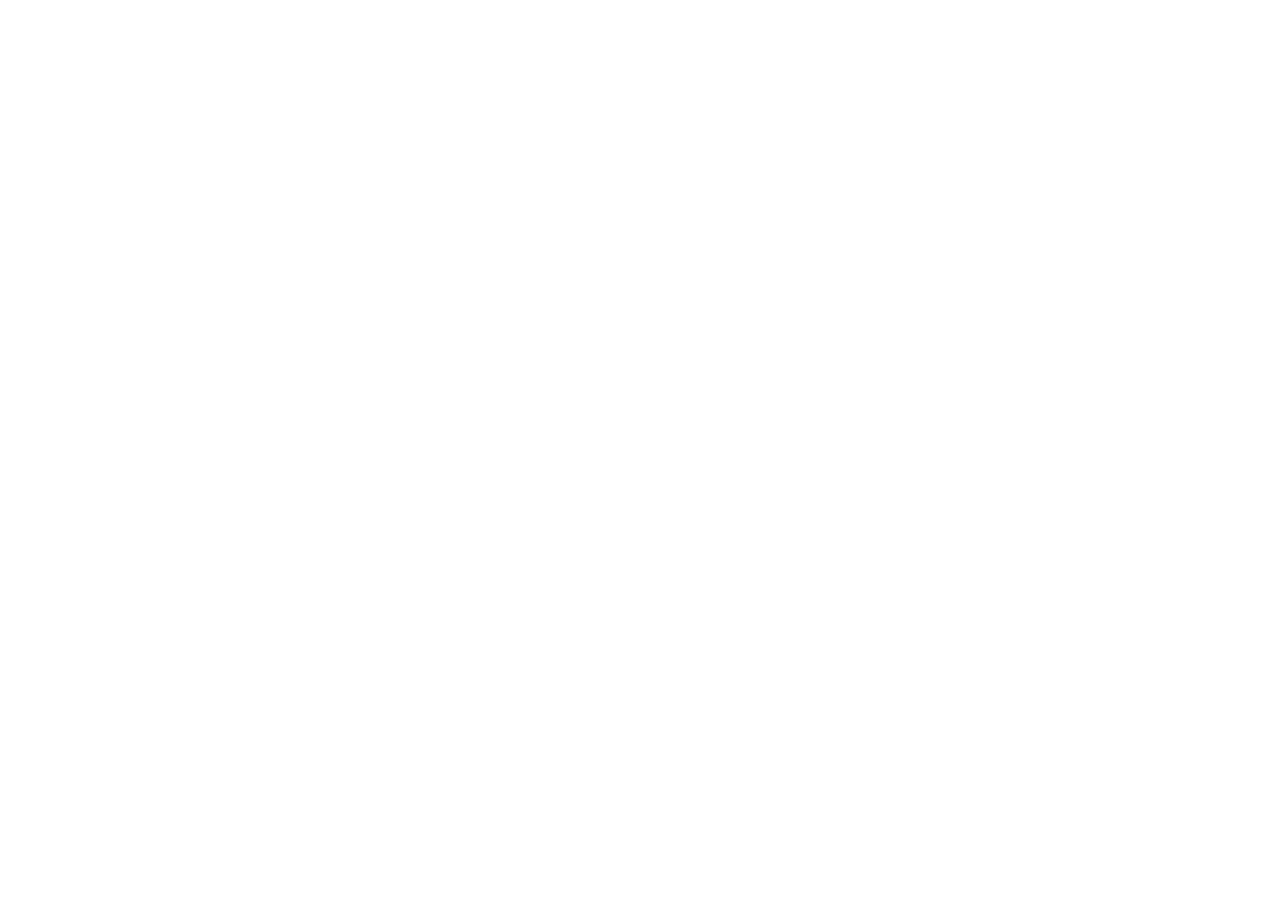
==== index.html @ cd881851 "initialize project" ====
<!DOCTYPE html>
<html lang="en">
  <head>
    <meta charset="UTF-8" />
    <meta http-equiv="X-UA-Compatible" content="IE=edge" />
    <meta name="viewport" content="width=device-width, initial-scale=1.0" />
    <link rel="stylesheet" href="style.css" />
    <script src="app.js" defer></script>
    <title>Document</title>
  </head>
  <body></body>
</html>
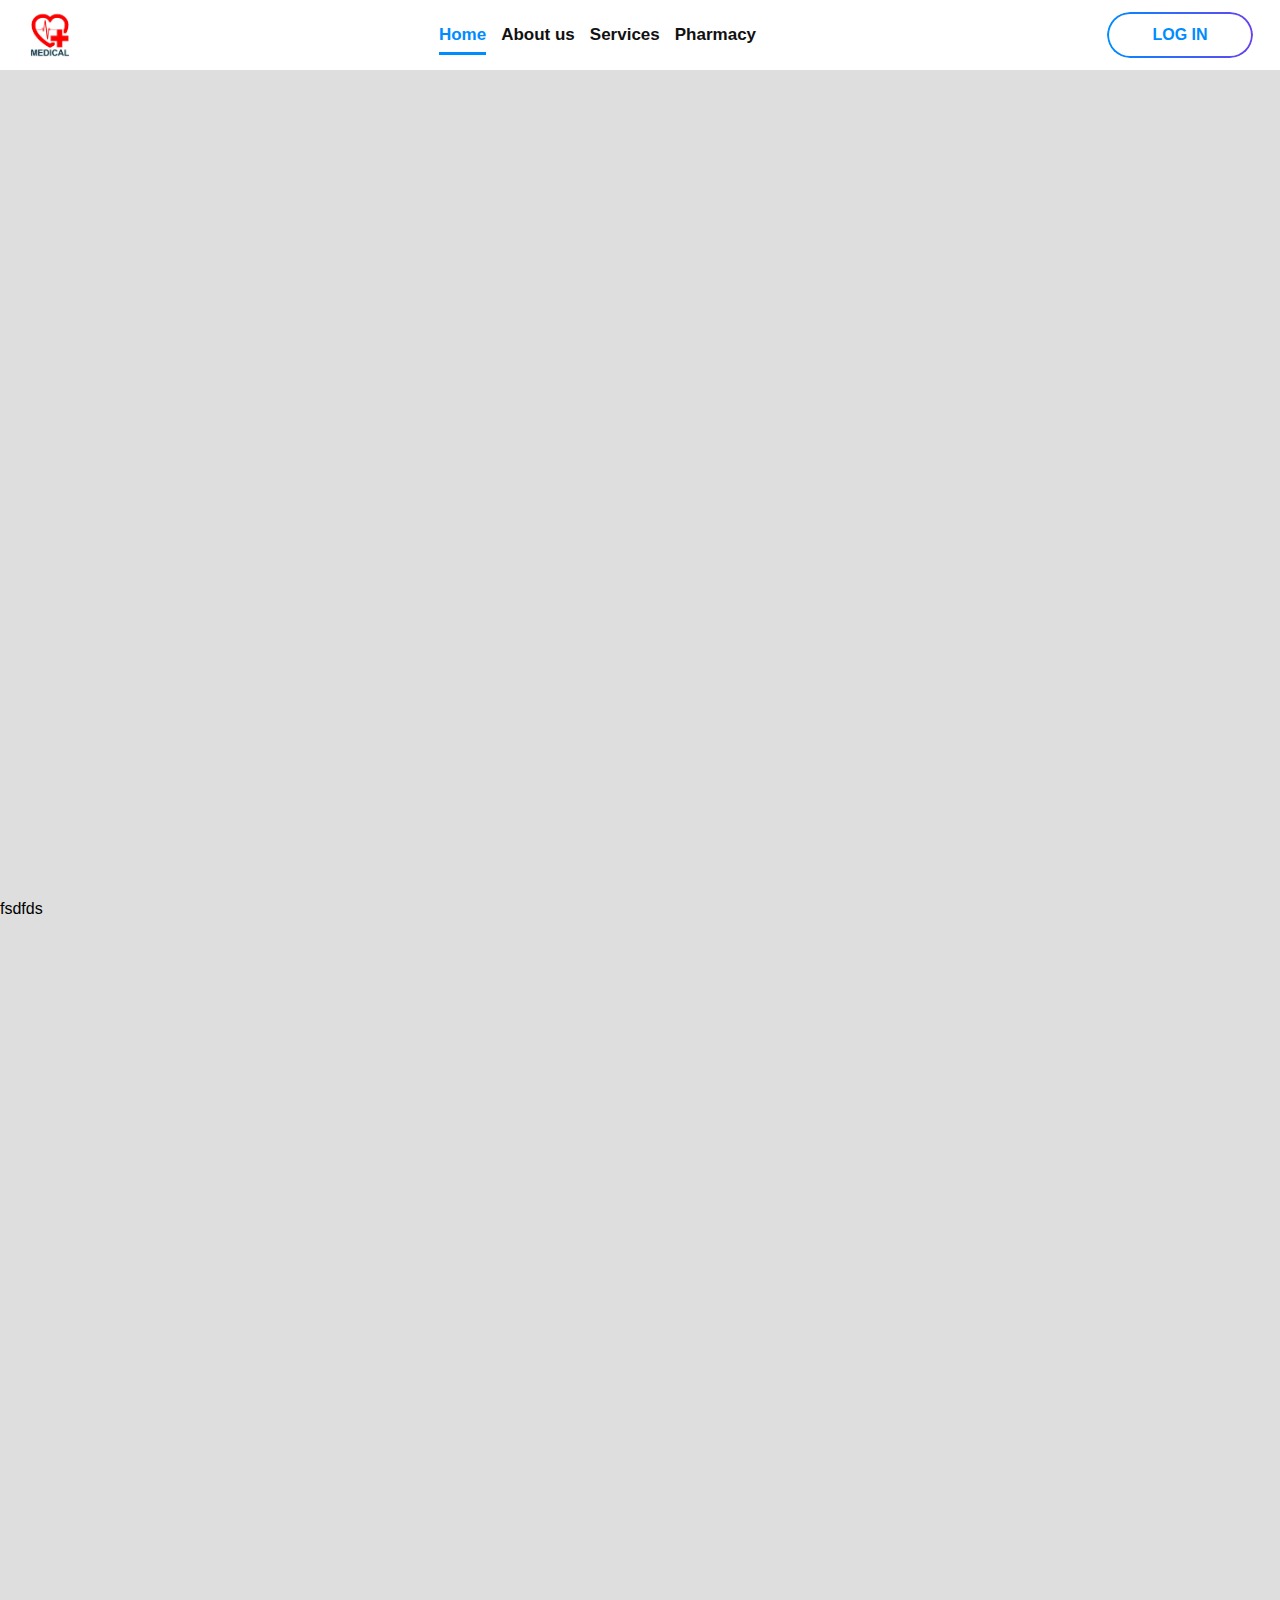
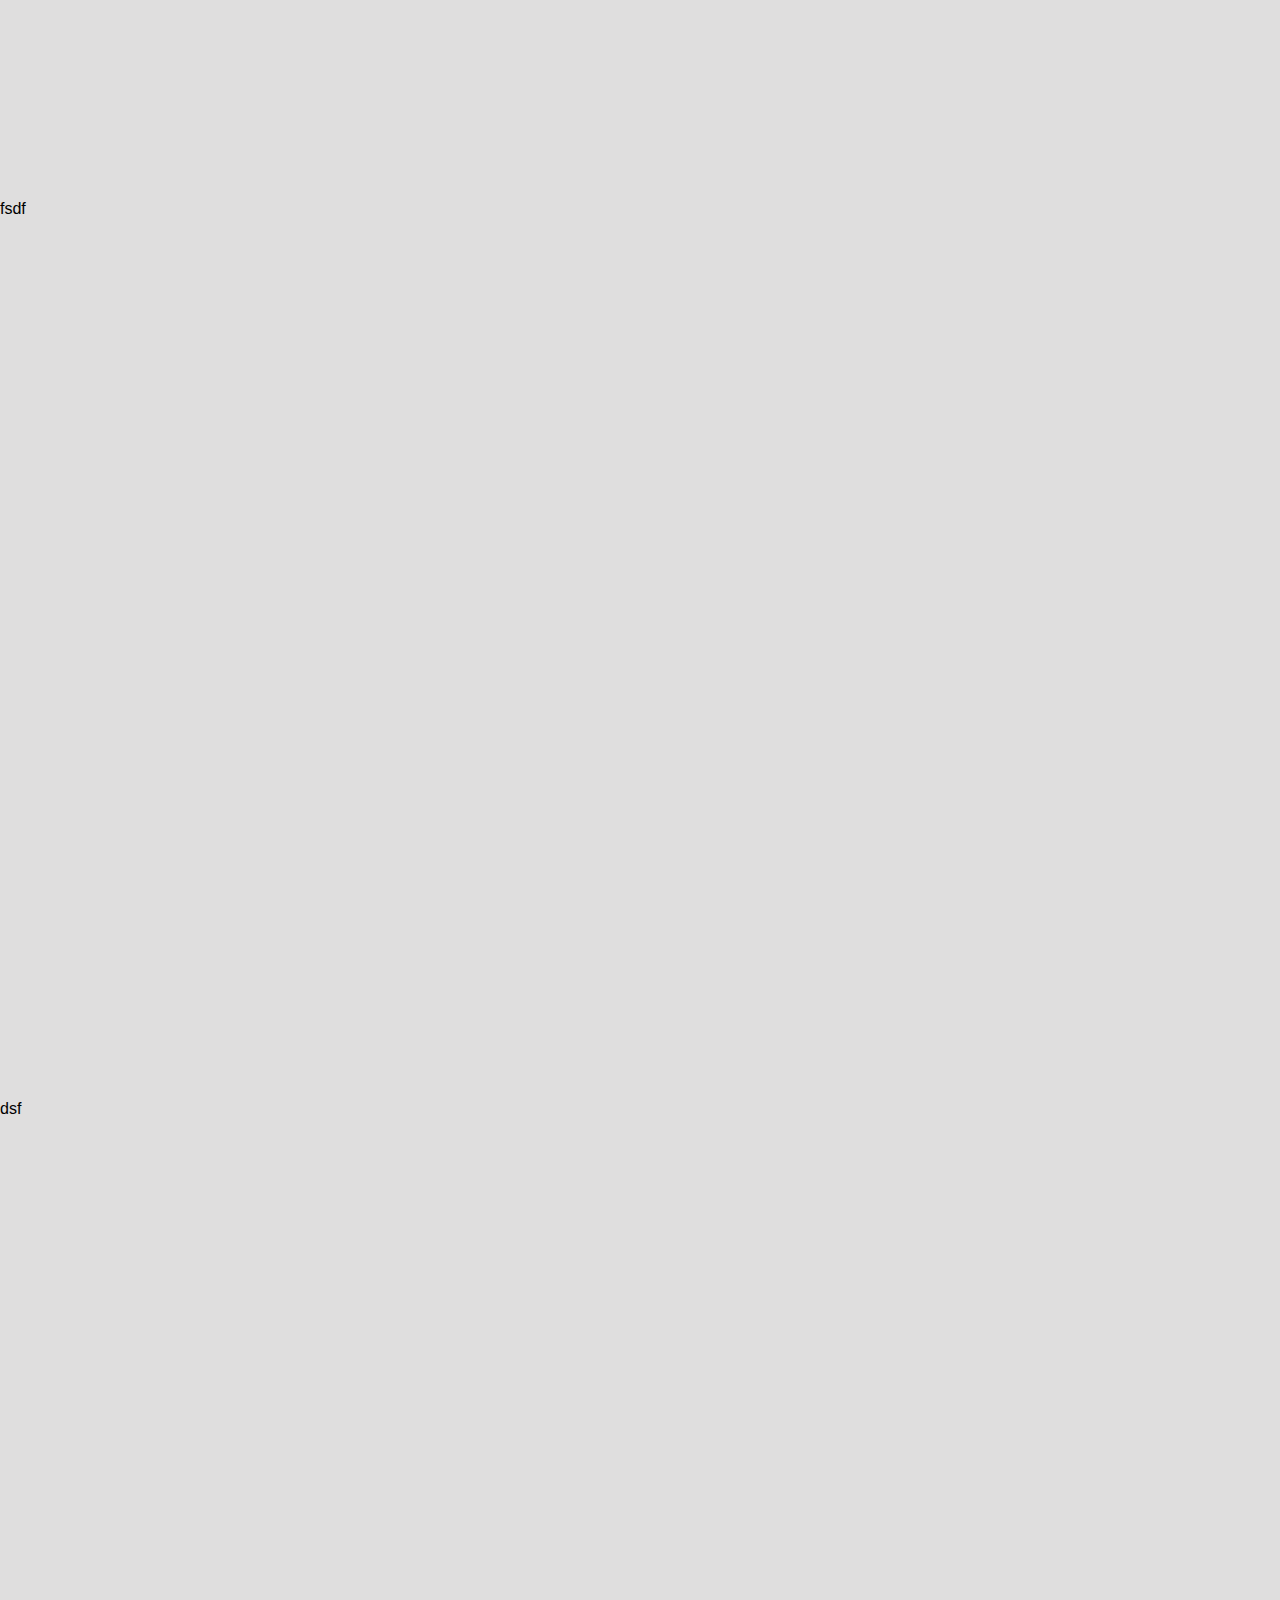
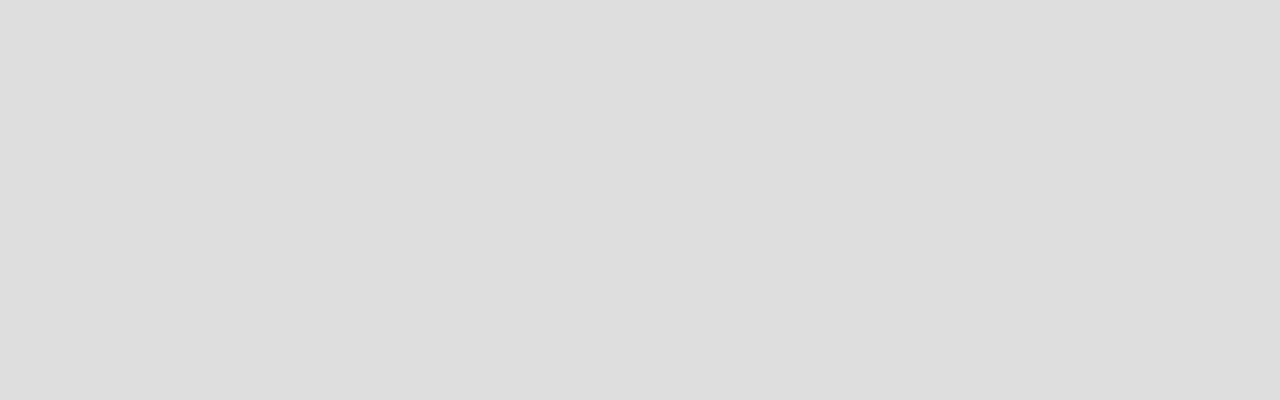
==== commit de40a6ee: "navbar completed" ====
--- a/index.html
+++ b/index.html
@@ -8,5 +8,26 @@
     <script src="app.js" defer></script>
     <title>Document</title>
   </head>
-  <body></body>
+  <body>
+    <header>
+      <nav class="nav_bar">
+        <div class="logo">
+          <img src="./src/images/logo.png" alt="" />
+        </div>
+        <ul id="nav_links">
+          <li class="nav_link active"><a href="#Home">Home</a></li>
+          <li class="nav_link"><a href="#About">About us</a></li>
+          <li class="nav_link"><a href="#services">Services</a></li>
+          <li class="nav_link"><a href="#pharmacy">Pharmacy</a></li>
+        </ul>
+        <div>
+          <button class="btn login">Log in</button>
+        </div>
+      </nav>
+    </header>
+    <section id="Home">fsdfssdf</section>
+    <section id="About">fsdfds</section>
+    <section id="services">fsdf</section>
+    <section id="pharmacy">dsf</section>
+  </body>
 </html>
--- a/style.css
+++ b/style.css
@@ -0,0 +1,186 @@
+:root {
+  --color-primary: #fff;
+  --bg-color: rgb(223, 222, 222);
+  --button-background-color: #008cff;
+}
+
+@import url("https://fonts.googleapis.com/css2?family=Poppins:ital,wght@0,100;0,200;0,300;0,400;0,500;0,600;0,900;1,100;1,200;1,300;1,500;1,900&family=Roboto:ital,wght@0,100;0,300;0,400;1,100;1,300;1,400&display=swap");
+
+* {
+  margin: 0;
+  padding: 0;
+  box-sizing: border-box;
+}
+html {
+  scroll-behavior: smooth;
+}
+body {
+  background-color: var(--bg-color);
+  font-family: "Poppins", sans-serif;
+}
+section {
+  height: 100vh;
+}
+a {
+  text-decoration: none;
+}
+a:focus {
+  color: var(--button-background-color);
+}
+.nav_bar {
+  display: flex;
+  align-items: center;
+  justify-content: space-between;
+  padding: 10px 25px;
+  position: fixed;
+  z-index: 100;
+  top: 0;
+  left: 0;
+  right: 0;
+  background: var(--color-primary);
+  height: 70px;
+}
+.logo {
+  width: 50px;
+  height: 50px;
+}
+
+.logo img {
+  width: 100%;
+  height: 100%;
+  object-fit: cover;
+}
+
+#nav_links {
+  display: flex;
+  list-style-type: none;
+}
+
+#nav_links li {
+  margin-left: 15px;
+  font-size: 17px;
+  font-weight: 600;
+  position: relative;
+}
+#nav_links li a {
+  color: #111;
+}
+#nav_links li a:focus {
+  color: #111;
+}
+#nav_links li::after {
+  content: "";
+  width: 100%;
+  height: 3px;
+  position: absolute;
+  bottom: -10px;
+  left: 0;
+  right: 0;
+  background: #008cff;
+  transform: scale(0);
+  transform-origin: center;
+  transition: all 350ms ease-in-out;
+}
+
+#nav_links li.active::after,
+#nav_links li:hover::after,
+#nav_links li:hover a,
+#nav_links li.active a {
+  transform: scale(1);
+  color: #008cff;
+}
+
+.btn {
+  display: block;
+  margin: 20px 0;
+  min-height: 50px;
+  padding: 13px 24px;
+  font-size: 16px;
+  line-height: 20px;
+  font-weight: bold;
+  text-transform: uppercase;
+  text-align: center;
+  border: none;
+  border-radius: 4px;
+  outline: none;
+  box-shadow: none;
+  background-color: transparent;
+  background-position: top center;
+  cursor: pointer;
+  transition: 0.3s ease-in-out;
+  transition-property: background, color;
+  width: 150px;
+}
+
+.login {
+  position: relative;
+  display: block;
+  color: var(--button-background-color);
+  border-radius: 26px;
+  box-sizing: border-box;
+  border: 2px solid transparent;
+  background-color: transparent;
+  background-clip: padding-box;
+  overflow: hidden;
+  z-index: 1;
+}
+.login::before {
+  content: "";
+  position: absolute;
+  left: 0;
+  top: 0;
+  bottom: 0;
+  right: 0;
+  border: 2px solid transparent;
+  background-image: linear-gradient(var(--color-primary), var(--color-primary)),
+    linear-gradient(90deg, var(--button-background-color), #6942ef);
+  background-clip: padding-box, border-box;
+  background-repeat: repeat-x;
+  background-size: calc(100% + 2px * 2) calc(100% + 2px * 2);
+  background-position: center;
+  border-radius: 26px;
+  z-index: -1;
+  transition: border-color 0.2s;
+}
+
+.login::after {
+  content: "";
+  position: absolute;
+  top: 50%;
+  left: 50%;
+  width: 70vmax;
+  height: 70vmax;
+  border-radius: 50%;
+  background-image: linear-gradient(
+    90deg,
+    var(--button-background-color),
+    #6942ef
+  );
+  transform-origin: center;
+  transform: translate(-50%, -50%) scale(0);
+  transition: transform 0.4s ease-in-out;
+  z-index: -1;
+}
+
+.login:hover {
+  color: var(--color-primary);
+}
+.login:hover::after {
+  transform: translate(-50%, -50%) scale(1);
+}
+
+.login:active {
+  color: #c3c4d5;
+}
+
+.login:focus::before {
+  border-color: #008cff;
+}
+
+/* responsive */
+
+@media screen and (max-width: 768px) {
+  #nav_links {
+    display: none;
+  }
+}
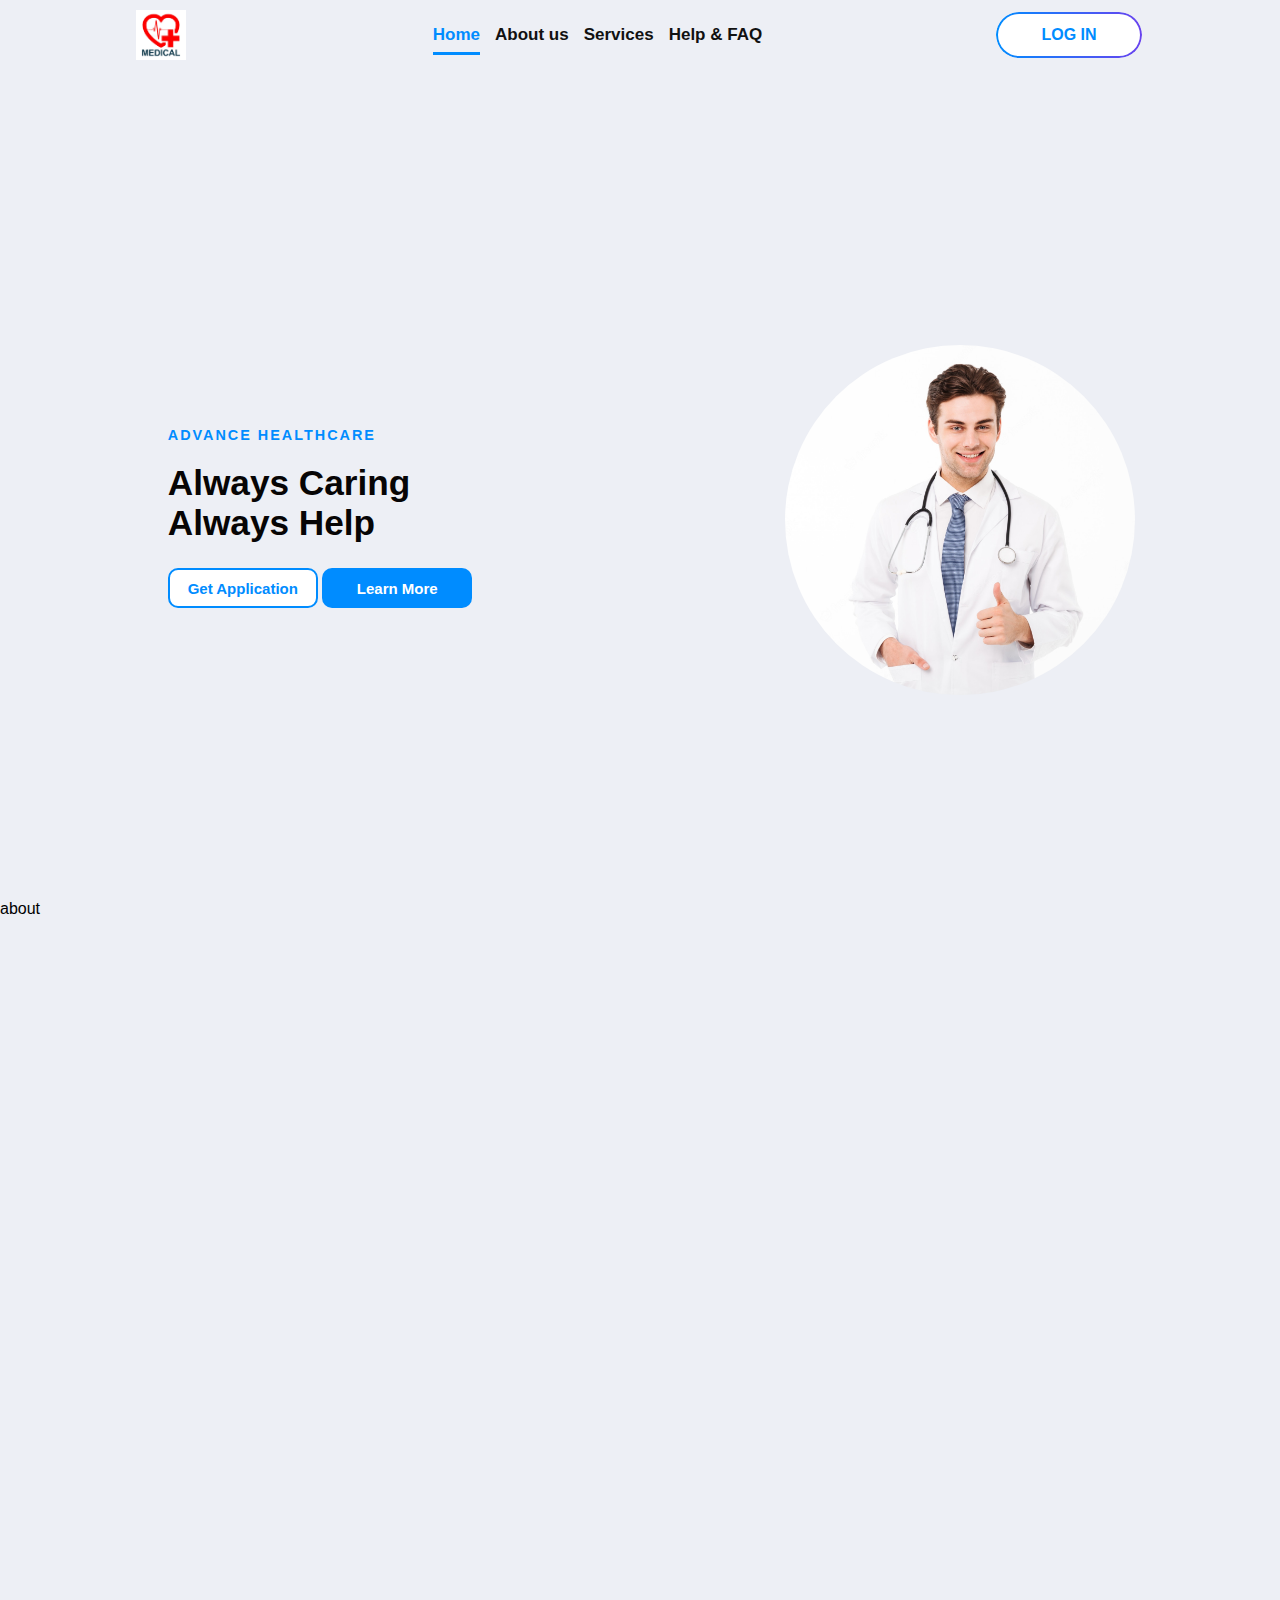
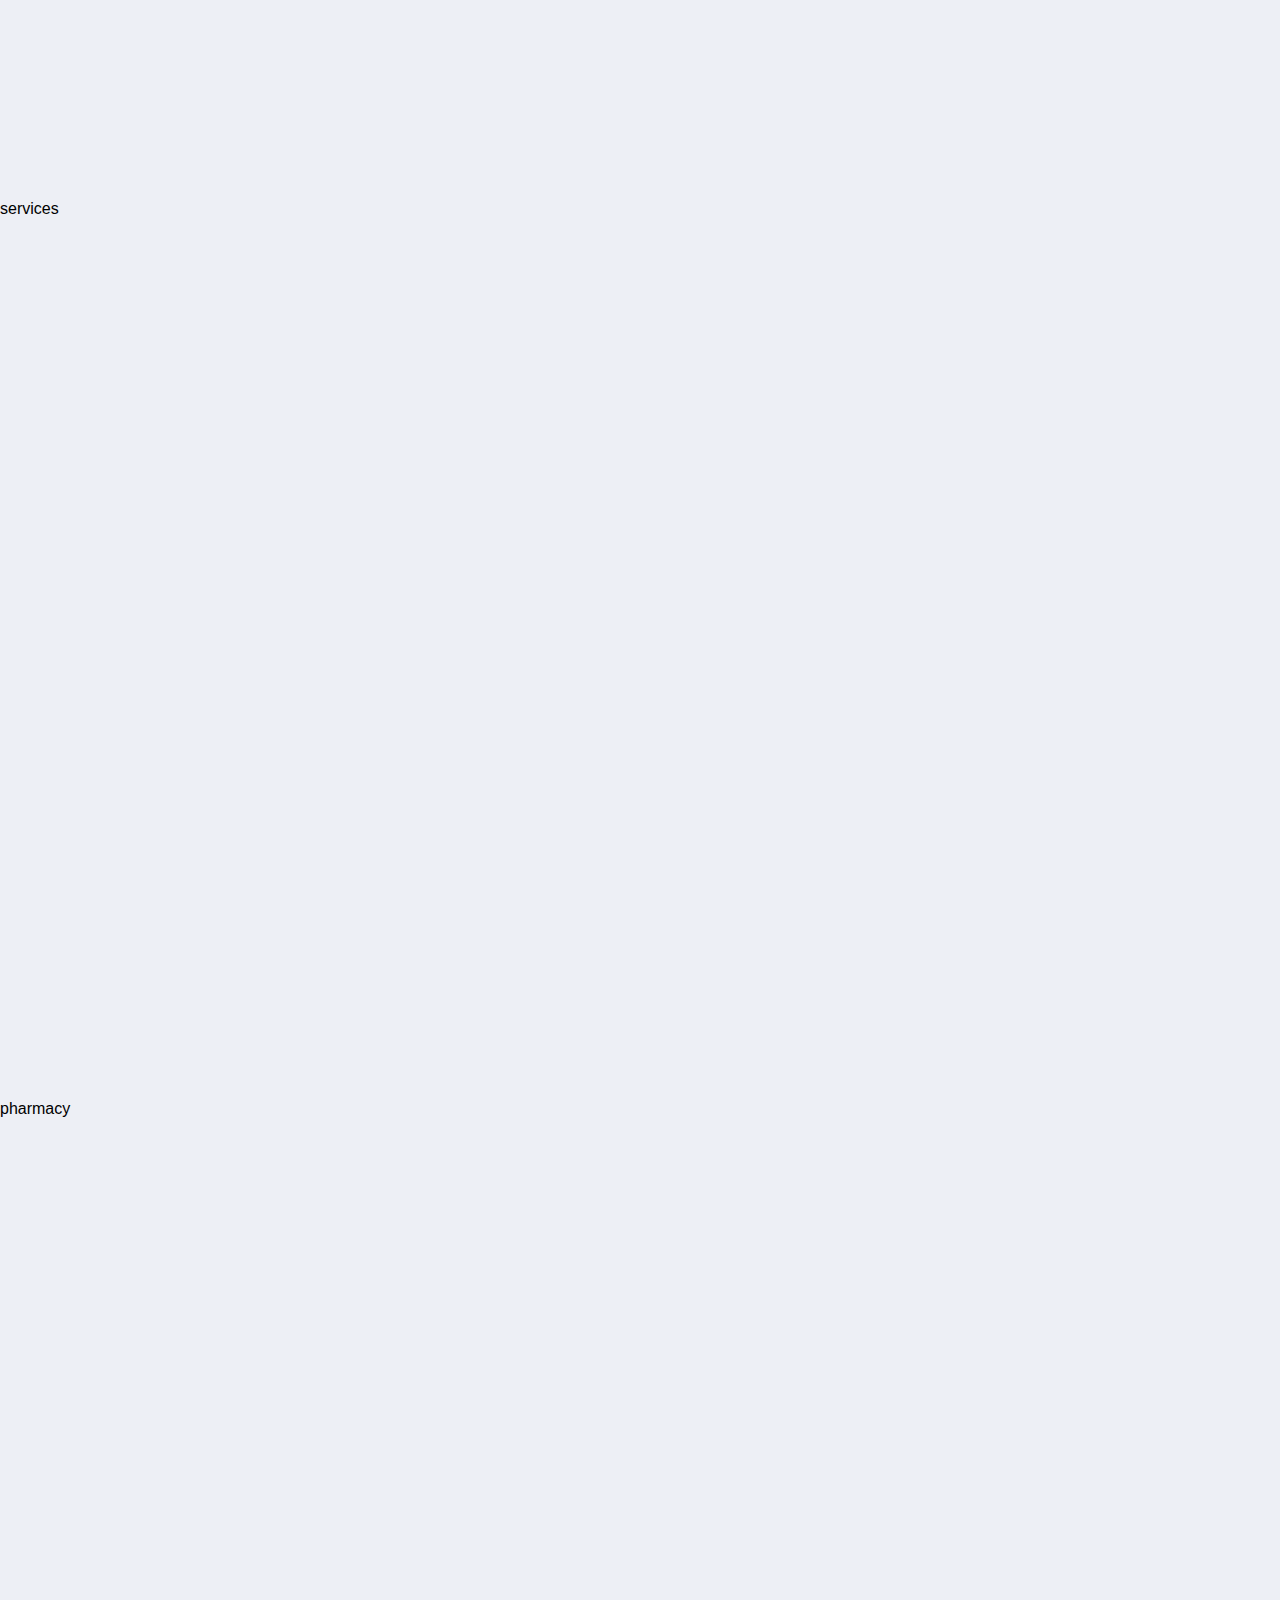
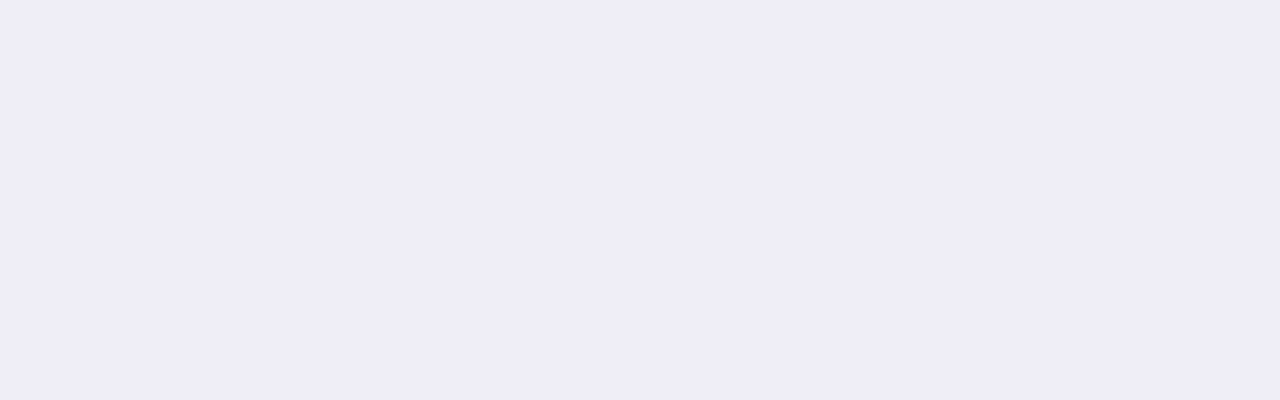
==== commit 1bcacb24: "sign in and sign up page added" ====
--- a/index.html
+++ b/index.html
@@ -9,25 +9,41 @@
     <title>Document</title>
   </head>
   <body>
-    <header>
+    <header id="home">
       <nav class="nav_bar">
         <div class="logo">
           <img src="./src/images/logo.png" alt="" />
         </div>
         <ul id="nav_links">
-          <li class="nav_link active"><a href="#Home">Home</a></li>
-          <li class="nav_link"><a href="#About">About us</a></li>
+          <li class="nav_link active"><a href="#home">Home</a></li>
+          <li class="nav_link"><a href="#about">About us</a></li>
           <li class="nav_link"><a href="#services">Services</a></li>
-          <li class="nav_link"><a href="#pharmacy">Pharmacy</a></li>
+          <li class="nav_link"><a href="#pharmacy">Help & FAQ</a></li>
         </ul>
-        <div>
-          <button class="btn login">Log in</button>
+
+        <a href="/src/sign-in/login.html" class="btn login">Log in</a>
+      </nav>
+      <section class="container">
+        <div class="container-left">
+          <div class="container-left-intro">
+            <h5>Advance Healthcare</h5>
+            <h2>
+              Always Caring <br />
+              Always Help
+            </h2>
+            <button class="btn get-application">Get Application</button>
+            <button class="btn">Learn More</button>
+          </div>
         </div>
-      </nav>
+        <div class="contianer-right">
+          <div class="doctor-img">
+            <img src="./src/images/male-doctor.jpg" alt="" />
+          </div>
+        </div>
+      </section>
     </header>
-    <section id="Home">fsdfssdf</section>
-    <section id="About">fsdfds</section>
-    <section id="services">fsdf</section>
-    <section id="pharmacy">dsf</section>
+    <section id="about">about</section>
+    <section id="services">services</section>
+    <section id="pharmacy">pharmacy</section>
   </body>
 </html>
--- a/style.css
+++ b/style.css
@@ -1,6 +1,6 @@
 :root {
   --color-primary: #fff;
-  --bg-color: rgb(223, 222, 222);
+  --bg-color: rgb(237, 239, 245);
   --button-background-color: #008cff;
 }
 
@@ -17,7 +17,23 @@
 body {
   background-color: var(--bg-color);
   font-family: "Poppins", sans-serif;
-}
+  width: 100%;
+}
+
+button {
+  border: none;
+  outline: none;
+}
+ul {
+  list-style-type: none;
+}
+
+header {
+  height: 100vh;
+  /* max-width: 1000px; */
+  margin: auto;
+}
+
 section {
   height: 100vh;
 }
@@ -27,19 +43,27 @@
 a:focus {
   color: var(--button-background-color);
 }
+
+/* nav-bar section */
 .nav_bar {
   display: flex;
   align-items: center;
-  justify-content: space-between;
-  padding: 10px 25px;
+  justify-content: space-around;
+  padding: 10px 20px;
+  height: 70px;
+  z-index: 999;
+  overflow: hidden;
+  transition: all 150ms ease-in-out;
+}
+.sticky {
   position: fixed;
-  z-index: 100;
   top: 0;
+  right: 0;
   left: 0;
-  right: 0;
   background: var(--color-primary);
-  height: 70px;
-}
+  box-shadow: 0 3px 10px rgb(0 0 0 / 0.2);
+}
+
 .logo {
   width: 50px;
   height: 50px;
@@ -90,7 +114,7 @@
   color: #008cff;
 }
 
-.btn {
+.nav_bar > .btn {
   display: block;
   margin: 20px 0;
   min-height: 50px;
@@ -112,7 +136,7 @@
   width: 150px;
 }
 
-.login {
+.nav_bar > .login {
   position: relative;
   display: block;
   color: var(--button-background-color);
@@ -124,7 +148,7 @@
   overflow: hidden;
   z-index: 1;
 }
-.login::before {
+.nav_bar > .login::before {
   content: "";
   position: absolute;
   left: 0;
@@ -143,7 +167,7 @@
   transition: border-color 0.2s;
 }
 
-.login::after {
+.nav_bar > .login::after {
   content: "";
   position: absolute;
   top: 50%;
@@ -162,21 +186,67 @@
   z-index: -1;
 }
 
-.login:hover {
+.nav_bar > .login:hover {
   color: var(--color-primary);
 }
-.login:hover::after {
+.nav_bar > .login:hover::after {
   transform: translate(-50%, -50%) scale(1);
 }
 
-.login:active {
+.nav_bar > .login:active {
   color: #c3c4d5;
 }
 
-.login:focus::before {
+.nav_bar > .login:focus::before {
   border-color: #008cff;
 }
 
+/* Personal section */
+
+.container {
+  position: relative;
+  /* background-image: url("./src/images/lubo-minar-j2RgHfqKhCM-unsplash.jpg"); */
+}
+
+.container .container-left {
+  padding: 10px;
+}
+.container .container-ri {
+  padding: 10px;
+}
+
+.card {
+  width: 80px;
+  height: 80px;
+  padding: 5px;
+  border-radius: 16px;
+  box-shadow: 0 4px 30px rgba(0, 0, 0, 0.1);
+  backdrop-filter: blur(15px);
+  -webkit-backdrop-filter: blur(15px);
+  position: absolute;
+  background: rgba(255, 255, 255, 0.2);
+}
+
+.card img {
+  width: 100%;
+  height: 100%;
+  object-fit: cover;
+}
+#teeth {
+  right: 600px;
+  bottom: 220px;
+}
+#syringe {
+  right: 400px;
+}
+#heart {
+  right: 280px;
+  top: 220px;
+}
+#drug {
+  right: 150px;
+  bottom: 140px;
+}
 /* responsive */
 
 @media screen and (max-width: 768px) {
@@ -184,3 +254,60 @@
     display: none;
   }
 }
+.container {
+  display: grid;
+  grid-template-columns: repeat(auto-fit, minmax(350px, 1fr));
+  /* gap: 40px; */
+}
+
+.container .contianer-right,
+.container .container-left {
+  display: flex;
+  align-items: center;
+  justify-content: center;
+  padding: 10px;
+}
+
+.doctor-img {
+  max-width: 350px;
+  height: 350px;
+}
+
+.doctor-img img {
+  width: 100%;
+  height: 100%;
+  object-fit: cover;
+  border-radius: 50%;
+}
+
+.container-left .container-left-intro h5 {
+  font-size: 0.9em;
+  text-transform: uppercase;
+  color: var(--button-background-color);
+  letter-spacing: 2px;
+  font-weight: 600;
+  margin-bottom: 20px;
+}
+
+.container-left .container-left-intro h2 {
+  font-size: 2.2em;
+  margin-bottom: 20px;
+  font-weight: 600;
+  color: rgb(7, 5, 5);
+}
+.container-left > .container-left-intro > .btn {
+  background: var(--button-background-color);
+  padding: 5px;
+  color: var(--color-primary);
+  font-size: 15px;
+  width: 150px;
+  margin: 5px 0;
+  height: 40px;
+  border-radius: 10px;
+  font-weight: 600;
+}
+.container-left > .container-left-intro > .get-application {
+  background: var(--color-primary);
+  color: var(--button-background-color);
+  border: 2px solid var(--button-background-color);
+}
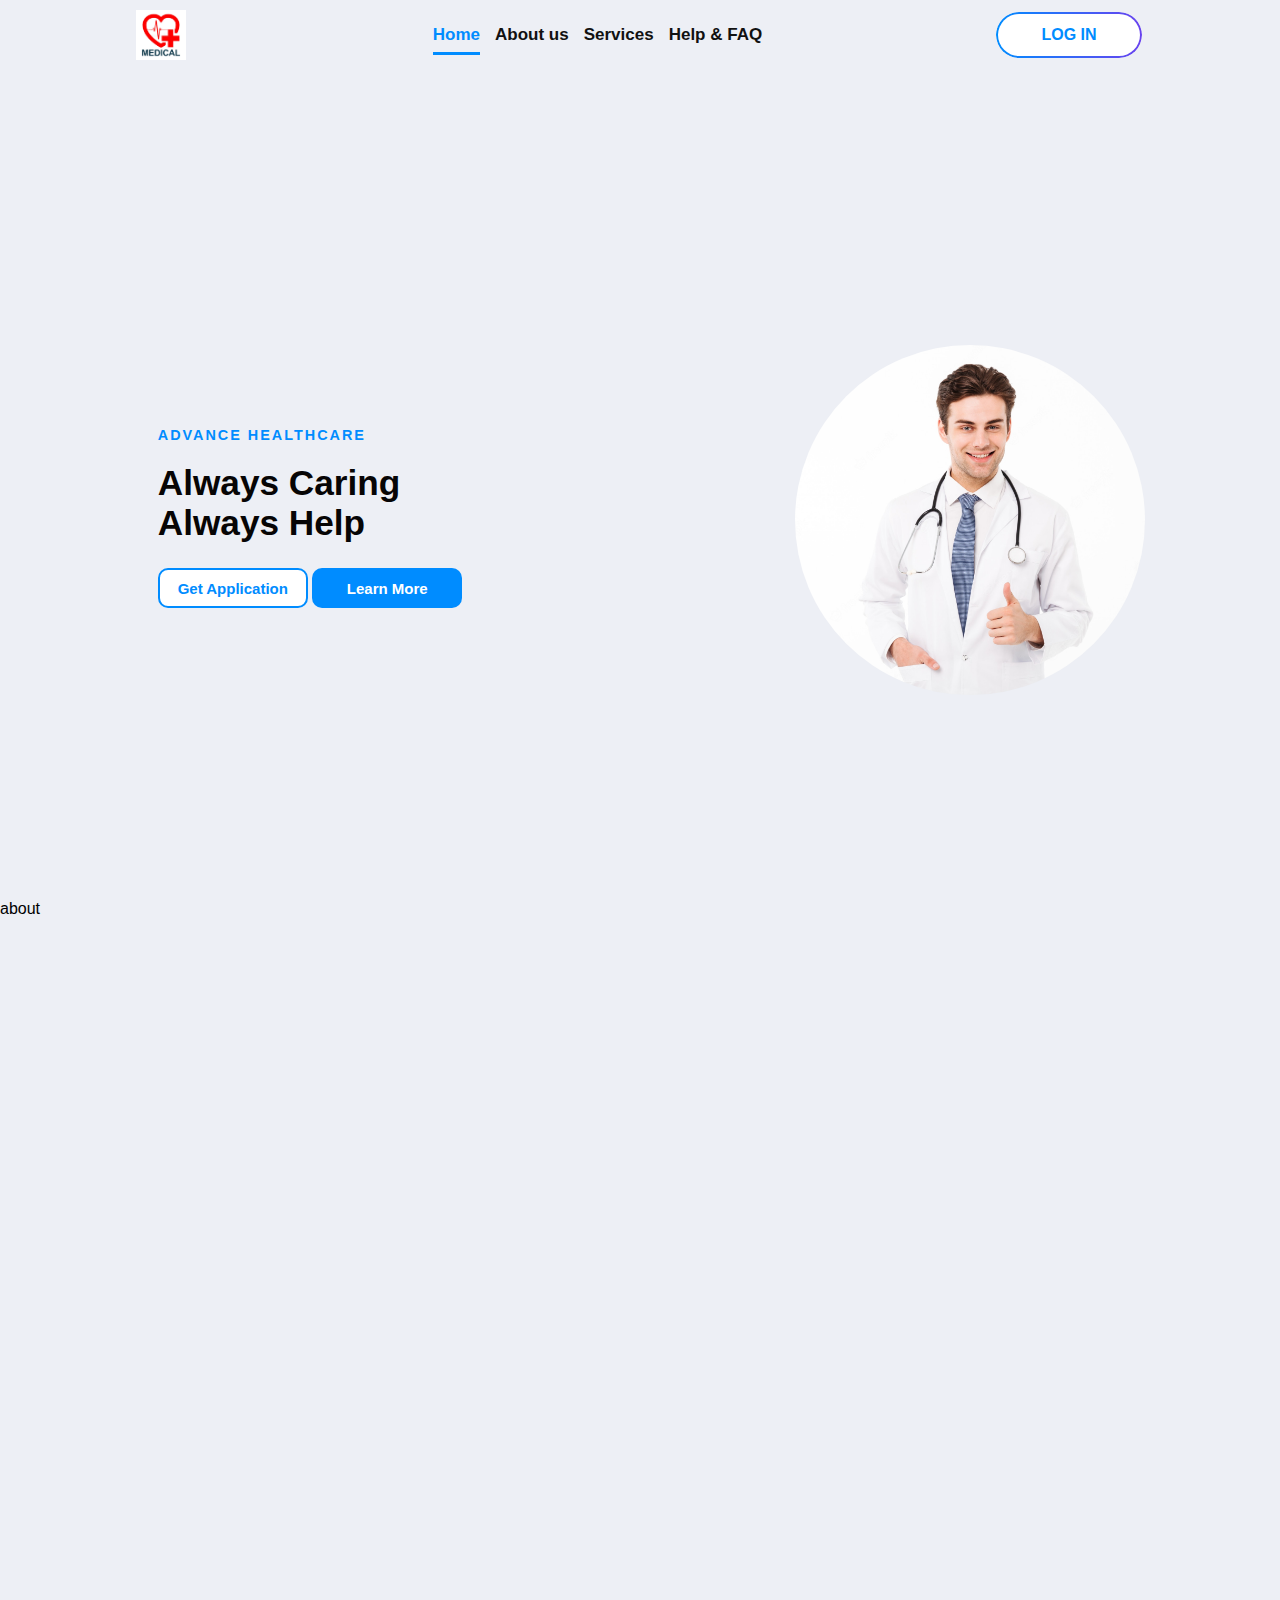
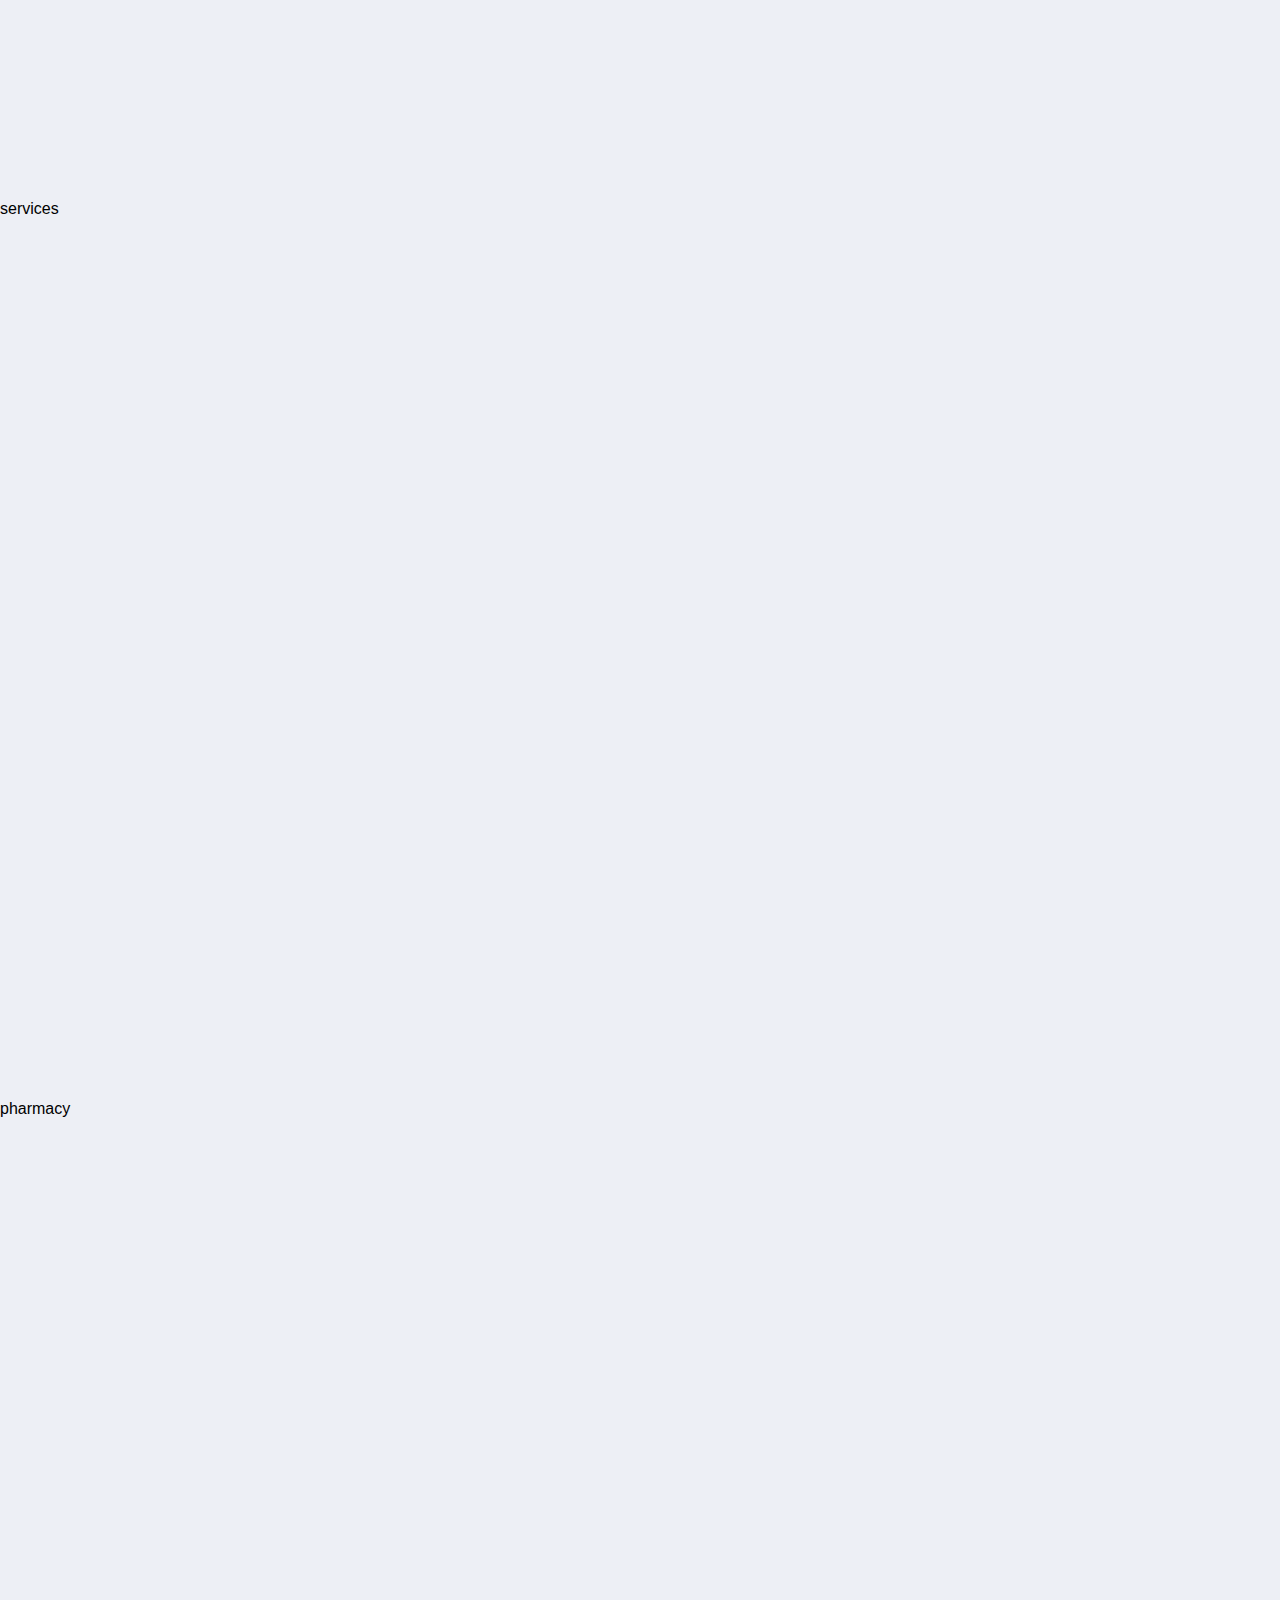
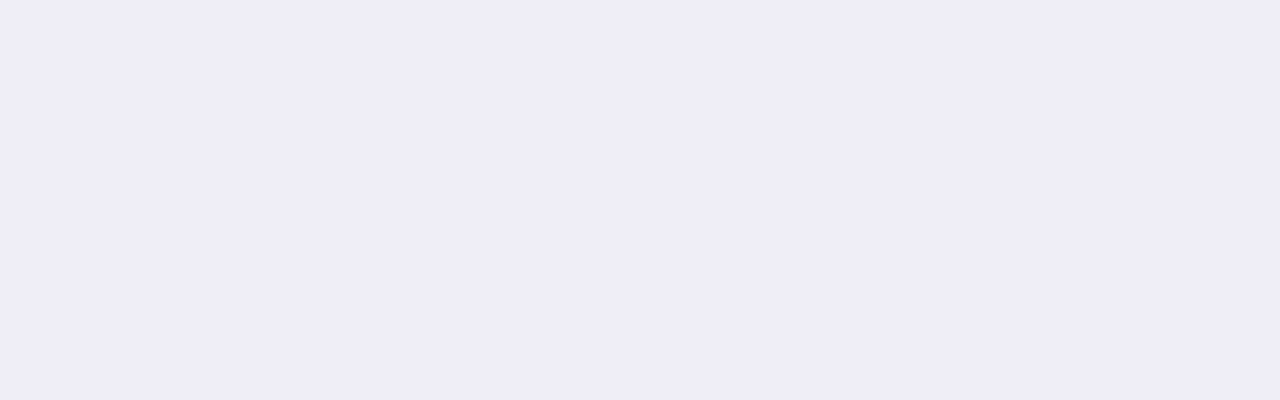
==== commit 025f248f: "login page completed" ====
--- a/index.html
+++ b/index.html
@@ -21,7 +21,7 @@
           <li class="nav_link"><a href="#pharmacy">Help & FAQ</a></li>
         </ul>
 
-        <a href="/src/sign-in/login.html" class="btn login">Log in</a>
+        <a href="./src/pages/login.html" class="btn login">Log in</a>
       </nav>
       <section class="container">
         <div class="container-left">
--- a/style.css
+++ b/style.css
@@ -257,7 +257,7 @@
 .container {
   display: grid;
   grid-template-columns: repeat(auto-fit, minmax(350px, 1fr));
-  /* gap: 40px; */
+  gap: 40px;
 }
 
 .container .contianer-right,
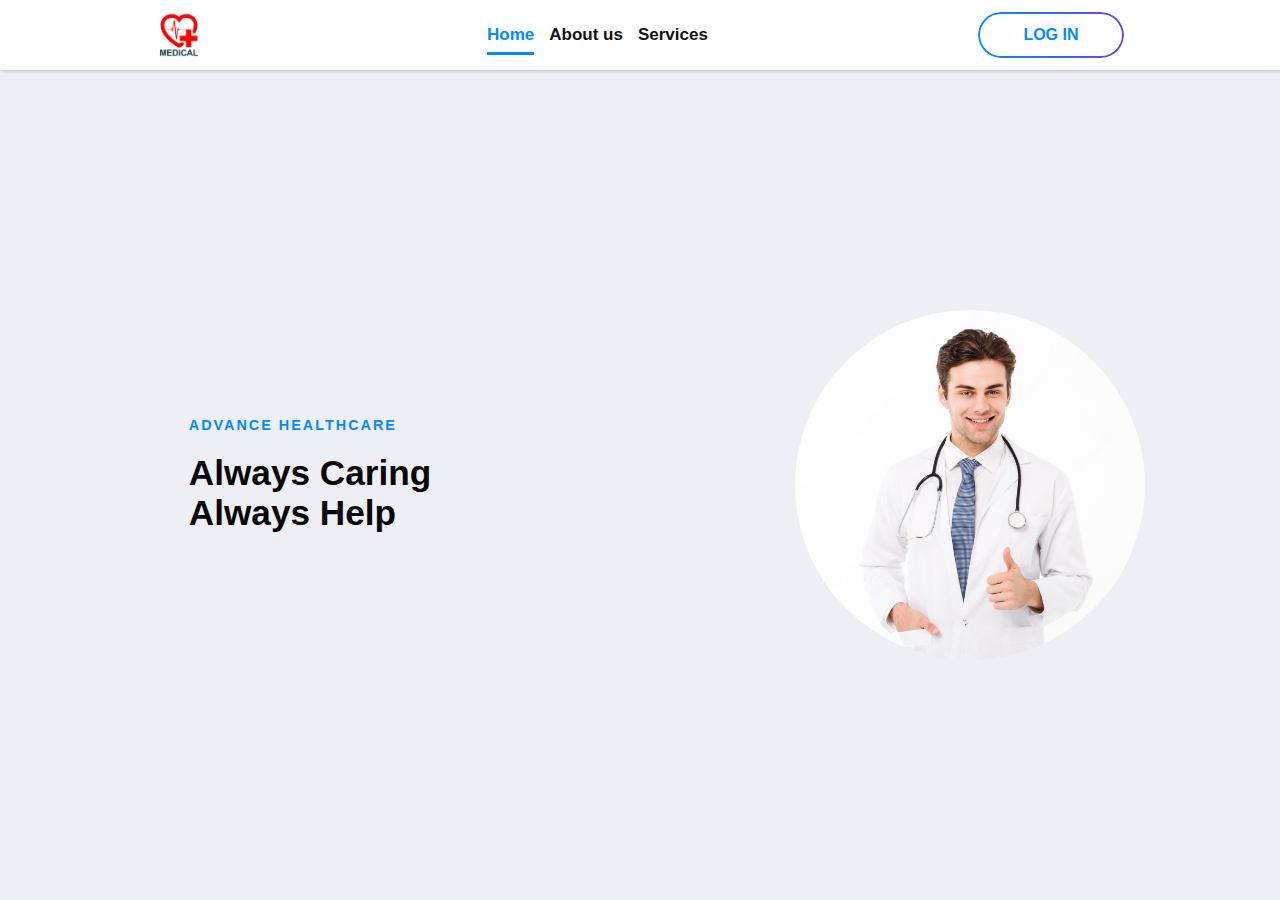
==== commit a73c4900: "register page has been finished" ====
--- a/index.html
+++ b/index.html
@@ -4,46 +4,42 @@
     <meta charset="UTF-8" />
     <meta http-equiv="X-UA-Compatible" content="IE=edge" />
     <meta name="viewport" content="width=device-width, initial-scale=1.0" />
-    <link rel="stylesheet" href="style.css" />
+    <link rel="stylesheet" href="/style.css" />
     <script src="app.js" defer></script>
     <title>Document</title>
   </head>
   <body>
-    <header id="home">
-      <nav class="nav_bar">
-        <div class="logo">
-          <img src="./src/images/logo.png" alt="" />
+    <nav class="nav_bar">
+      <div class="logo">
+        <img src="./src/images/logo.png" alt="" />
+      </div>
+      <ul id="nav_links">
+        <li class="nav_link active"><a href="./index.html">Home</a></li>
+        <li class="nav_link">
+          <a href="./src/pages/about.html">About us</a>
+        </li>
+        <li class="nav_link">
+          <a href="./src/pages/service.html">Services</a>
+        </li>
+      </ul>
+      <a href="/src/pages/login.html" class="btn login">Log in</a>
+    </nav>
+
+    <section class="container">
+      <div class="container-left">
+        <div class="container-left-intro">
+          <h5>Advance Healthcare</h5>
+          <h2>
+            Always Caring <br />
+            Always Help
+          </h2>
         </div>
-        <ul id="nav_links">
-          <li class="nav_link active"><a href="#home">Home</a></li>
-          <li class="nav_link"><a href="#about">About us</a></li>
-          <li class="nav_link"><a href="#services">Services</a></li>
-          <li class="nav_link"><a href="#pharmacy">Help & FAQ</a></li>
-        </ul>
-
-        <a href="./src/pages/login.html" class="btn login">Log in</a>
-      </nav>
-      <section class="container">
-        <div class="container-left">
-          <div class="container-left-intro">
-            <h5>Advance Healthcare</h5>
-            <h2>
-              Always Caring <br />
-              Always Help
-            </h2>
-            <button class="btn get-application">Get Application</button>
-            <button class="btn">Learn More</button>
-          </div>
+      </div>
+      <div class="contianer-right">
+        <div class="doctor-img">
+          <img src="./src/images/male-doctor.jpg" alt="" />
         </div>
-        <div class="contianer-right">
-          <div class="doctor-img">
-            <img src="./src/images/male-doctor.jpg" alt="" />
-          </div>
-        </div>
-      </section>
-    </header>
-    <section id="about">about</section>
-    <section id="services">services</section>
-    <section id="pharmacy">pharmacy</section>
+      </div>
+    </section>
   </body>
 </html>
--- a/style.css
+++ b/style.css
@@ -28,17 +28,12 @@
   list-style-type: none;
 }
 
-header {
-  height: 100vh;
-  /* max-width: 1000px; */
-  margin: auto;
-}
-
 section {
-  height: 100vh;
+  height: calc(100vh - 70px);
 }
 a {
   text-decoration: none;
+  color: #fff;
 }
 a:focus {
   color: var(--button-background-color);
@@ -54,6 +49,8 @@
   z-index: 999;
   overflow: hidden;
   transition: all 150ms ease-in-out;
+  background: #fff;
+  box-shadow: 1px 1px 4px rgba(0, 0, 0, 0.2);
 }
 .sticky {
   position: fixed;
@@ -205,7 +202,6 @@
 
 .container {
   position: relative;
-  /* background-image: url("./src/images/lubo-minar-j2RgHfqKhCM-unsplash.jpg"); */
 }
 
 .container .container-left {
@@ -232,21 +228,7 @@
   height: 100%;
   object-fit: cover;
 }
-#teeth {
-  right: 600px;
-  bottom: 220px;
-}
-#syringe {
-  right: 400px;
-}
-#heart {
-  right: 280px;
-  top: 220px;
-}
-#drug {
-  right: 150px;
-  bottom: 140px;
-}
+
 /* responsive */
 
 @media screen and (max-width: 768px) {
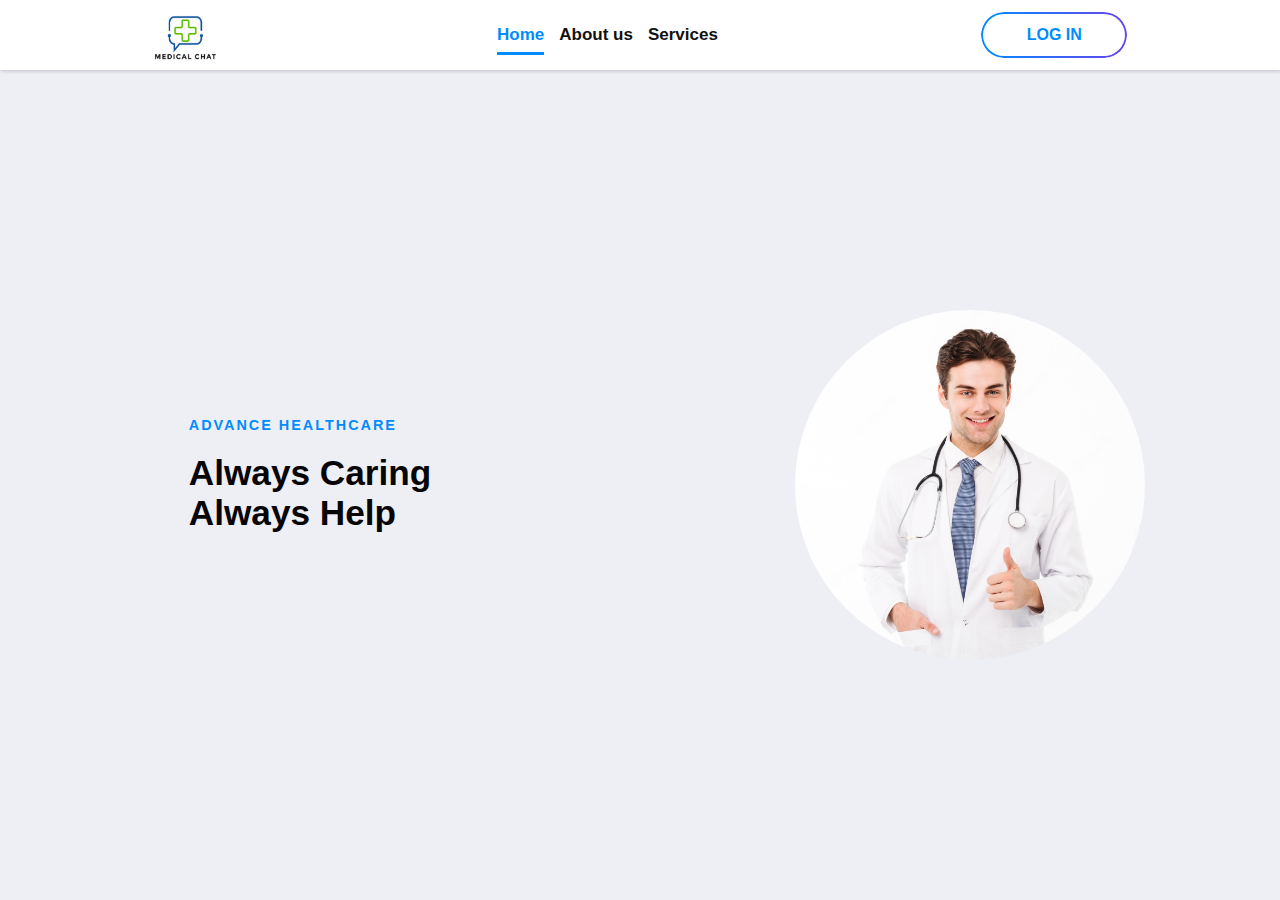
==== commit e9a54a13: "register feature added" ====
--- a/index.html
+++ b/index.html
@@ -11,7 +11,7 @@
   <body>
     <nav class="nav_bar">
       <div class="logo">
-        <img src="./src/images/logo.png" alt="" />
+        <img src="./src/images/logo.jpg" alt="logo" />
       </div>
       <ul id="nav_links">
         <li class="nav_link active"><a href="./index.html">Home</a></li>
--- a/style.css
+++ b/style.css
@@ -62,14 +62,14 @@
 }
 
 .logo {
-  width: 50px;
+  width: 70px;
   height: 50px;
 }
 
 .logo img {
   width: 100%;
   height: 100%;
-  object-fit: cover;
+  object-fit: contain;
 }
 
 #nav_links {
